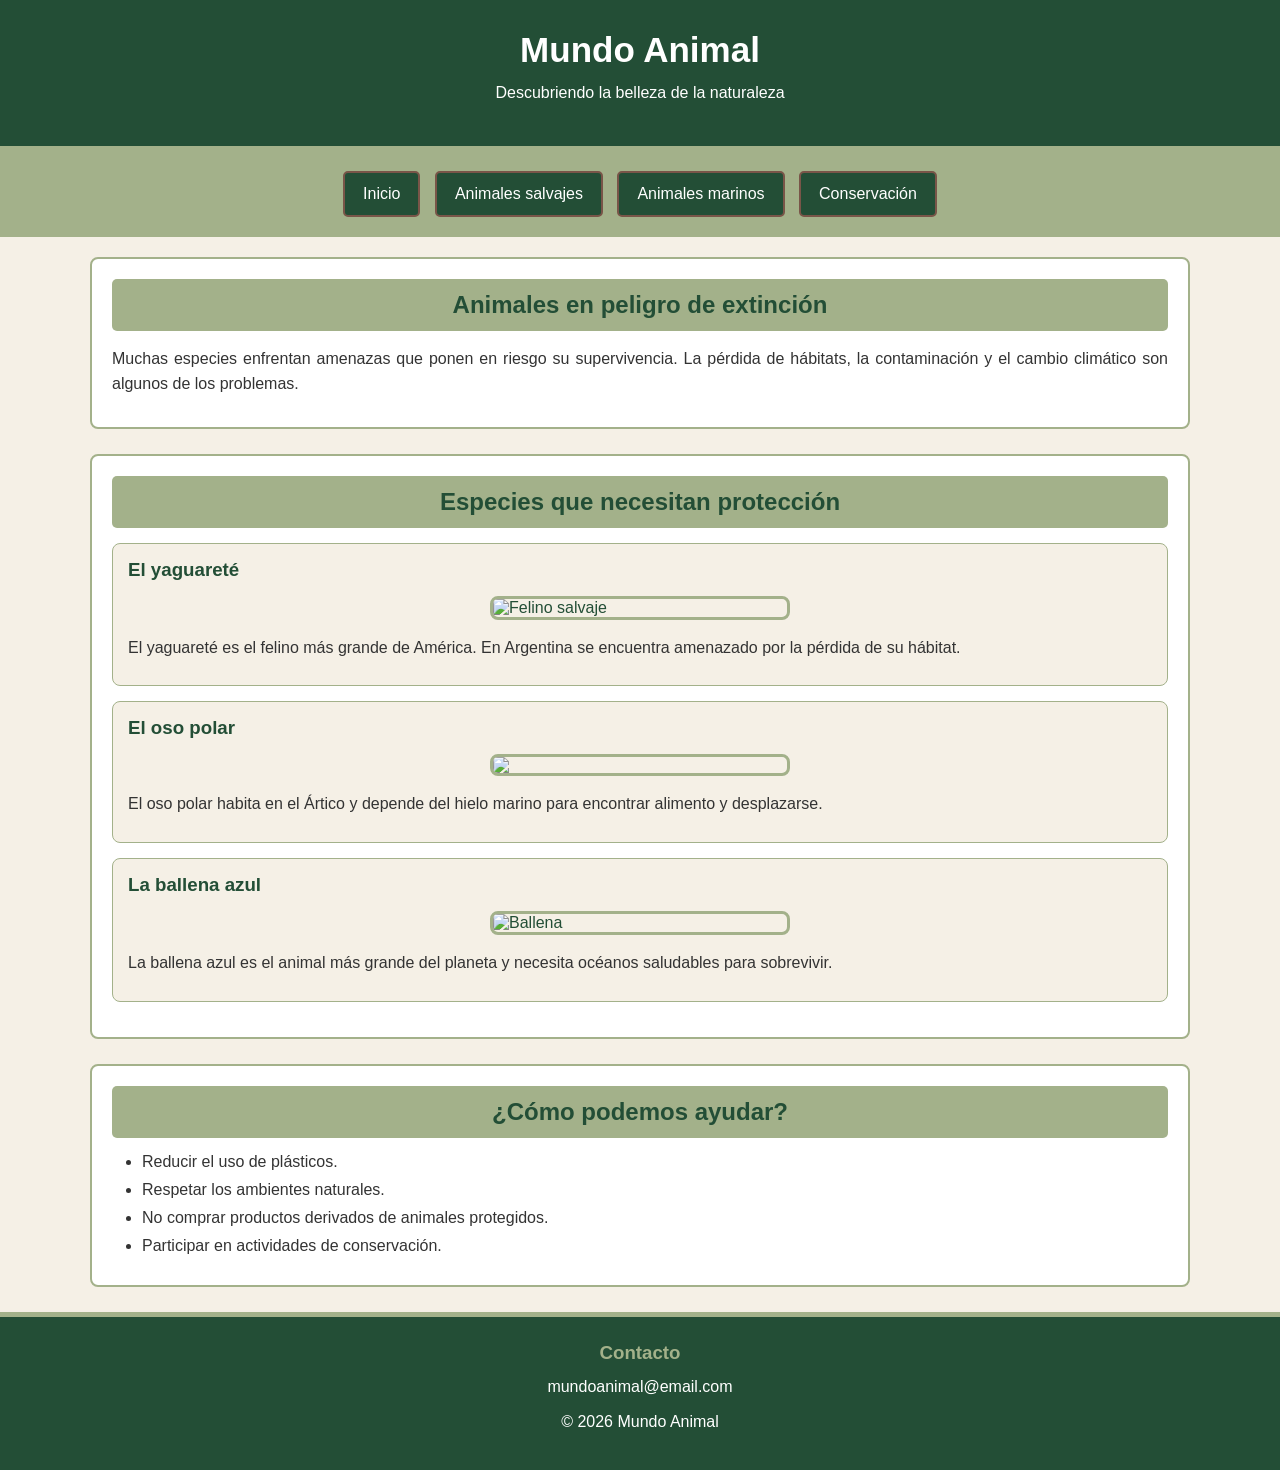
==== concervacion.html @ e02d103d "hola" ====
<!DOCTYPE html>
<html lang="es">
<head>
    <meta charset="UTF-8">
    <meta name="viewport" content="width=device-width, initial-scale=1.0">
    <title>Conservación - Mundo Animal</title>
    <link rel="stylesheet" href="style.css">
</head>
<body>

<header>
    <h1>Mundo Animal</h1>
    <p>Descubriendo la belleza de la naturaleza</p>
</header>

<nav>
    <a href="index.html">Inicio</a>
    <a href="salvajes.html">Animales salvajes</a>
    <a href="marinos.html">Animales marinos</a>
    <a href="conservacion.html">Conservación</a>
</nav>

<main>
    <section>
        <h2>Animales en peligro de extinción</h2>
        <p>
            Muchas especies enfrentan amenazas que ponen en riesgo
            su supervivencia. La pérdida de hábitats, la contaminación
            y el cambio climático son algunos de los problemas.
        </p>
    </section>

    <section>
        <h2>Especies que necesitan protección</h2>

        <article>
            <h3>El yaguareté</h3>
            <img src="https://images.unsplash.com/photo-1561731216-c3a4d99437d5?w=600" alt="Felino salvaje">
            <p>El yaguareté es el felino más grande de América. En Argentina se encuentra amenazado por la pérdida de su hábitat.</p>
        </article>

        <article>
            <h3>El oso polar</h3>
            <img src= alt="Oso polar">
            <p>El oso polar habita en el Ártico y depende del hielo marino para encontrar alimento y desplazarse.</p>
        </article>

        <article>
            <h3>La ballena azul</h3>
            <img src="https://images.unsplash.com/photo-1568430462989-44163eb1752f?w=600" alt="Ballena">
            <p>La ballena azul es el animal más grande del planeta y necesita océanos saludables para sobrevivir.</p>
        </article>
    </section>

    <section>
        <h2>¿Cómo podemos ayudar?</h2>
        <ul>
            <li>Reducir el uso de plásticos.</li>
            <li>Respetar los ambientes naturales.</li>
            <li>No comprar productos derivados de animales protegidos.</li>
            <li>Participar en actividades de conservación.</li>
        </ul>
    </section>
</main>

<footer>
    <h3>Contacto</h3>
    <p>mundoanimal@email.com</p>
    <p>© 2026 Mundo Animal</p>
</footer>

</body>
</html>
---- style.css ----
/* ESTILO GENERAL */
* {
    margin: 0;
    padding: 0;
    box-sizing: border-box;
}

body {
    background-color: #F5F0E6;
    color: #234E36;
    font-family: Verdana, sans-serif;
}

/* ENCABEZADO */
header {
    background-color: #234E36;
    color: white;
    text-align: center;
    padding: 30px;
    border-bottom: 5px solid #A3B18A;
}

header h1 {
    font-size: 35px;
    margin-bottom: 10px;
}

header p {
    color: white;
    text-align: center;
}

/* MENÚ DE NAVEGACIÓN */
nav {
    background-color: #A3B18A;
    text-align: center;
    padding: 15px;
}

nav a {
    display: inline-block;
    background-color: #234E36;
    color: white;
    text-decoration: none;
    padding: 12px 18px;
    margin: 5px;
    border: 2px solid #795548;
    border-radius: 5px;
}

nav a:hover {
    background-color: #795548;
}

/* CONTENIDO PRINCIPAL */
main {
    width: 90%;
    max-width: 1100px;
    margin: 20px auto;
}

section {
    background-color: white;
    border: 2px solid #A3B18A;
    border-radius: 8px;
    padding: 20px;
    margin-bottom: 25px;
}

h2 {
    background-color: #A3B18A;
    color: #234E36;
    text-align: center;
    padding: 12px;
    margin-bottom: 15px;
    border-radius: 5px;
}

h3 {
    color: #234E36;
    margin-bottom: 10px;
}

p {
    color: #333333;
    line-height: 1.6;
    margin-bottom: 10px;
    text-align: justify;
}

/* ARTÍCULOS */
article {
    background-color: #F5F0E6;
    border: 1px solid #A3B18A;
    border-radius: 8px;
    padding: 15px;
    margin: 15px 0;
}

/* IMÁGENES */
main img {
    display: block;
    width: 300px;
    max-width: 100%;
    height: auto;
    margin: 15px auto;
    border: 3px solid #A3B18A;
    border-radius: 8px;
}

/* LISTAS */
ul {
    padding-left: 30px;
    color: #333333;
}

li {
    margin: 10px 0;
}

/* ENLACES */
main a {
    color: #234E36;
    font-weight: bold;
}

/* PIE DE PÁGINA */
footer {
    background-color: #234E36;
    color: white;
    text-align: center;
    padding: 25px;
    border-top: 5px solid #A3B18A;
}

footer h3 {
    color: #A3B18A;
}

footer p {
    color: white;
    text-align: center;
}

/* ADAPTACIÓN A CELULARES */
@media (max-width: 600px) {
    nav a {
        display: block;
    }

    main {
        width: 95%;
    }

    header h1 {
        font-size: 27px;
    }
}
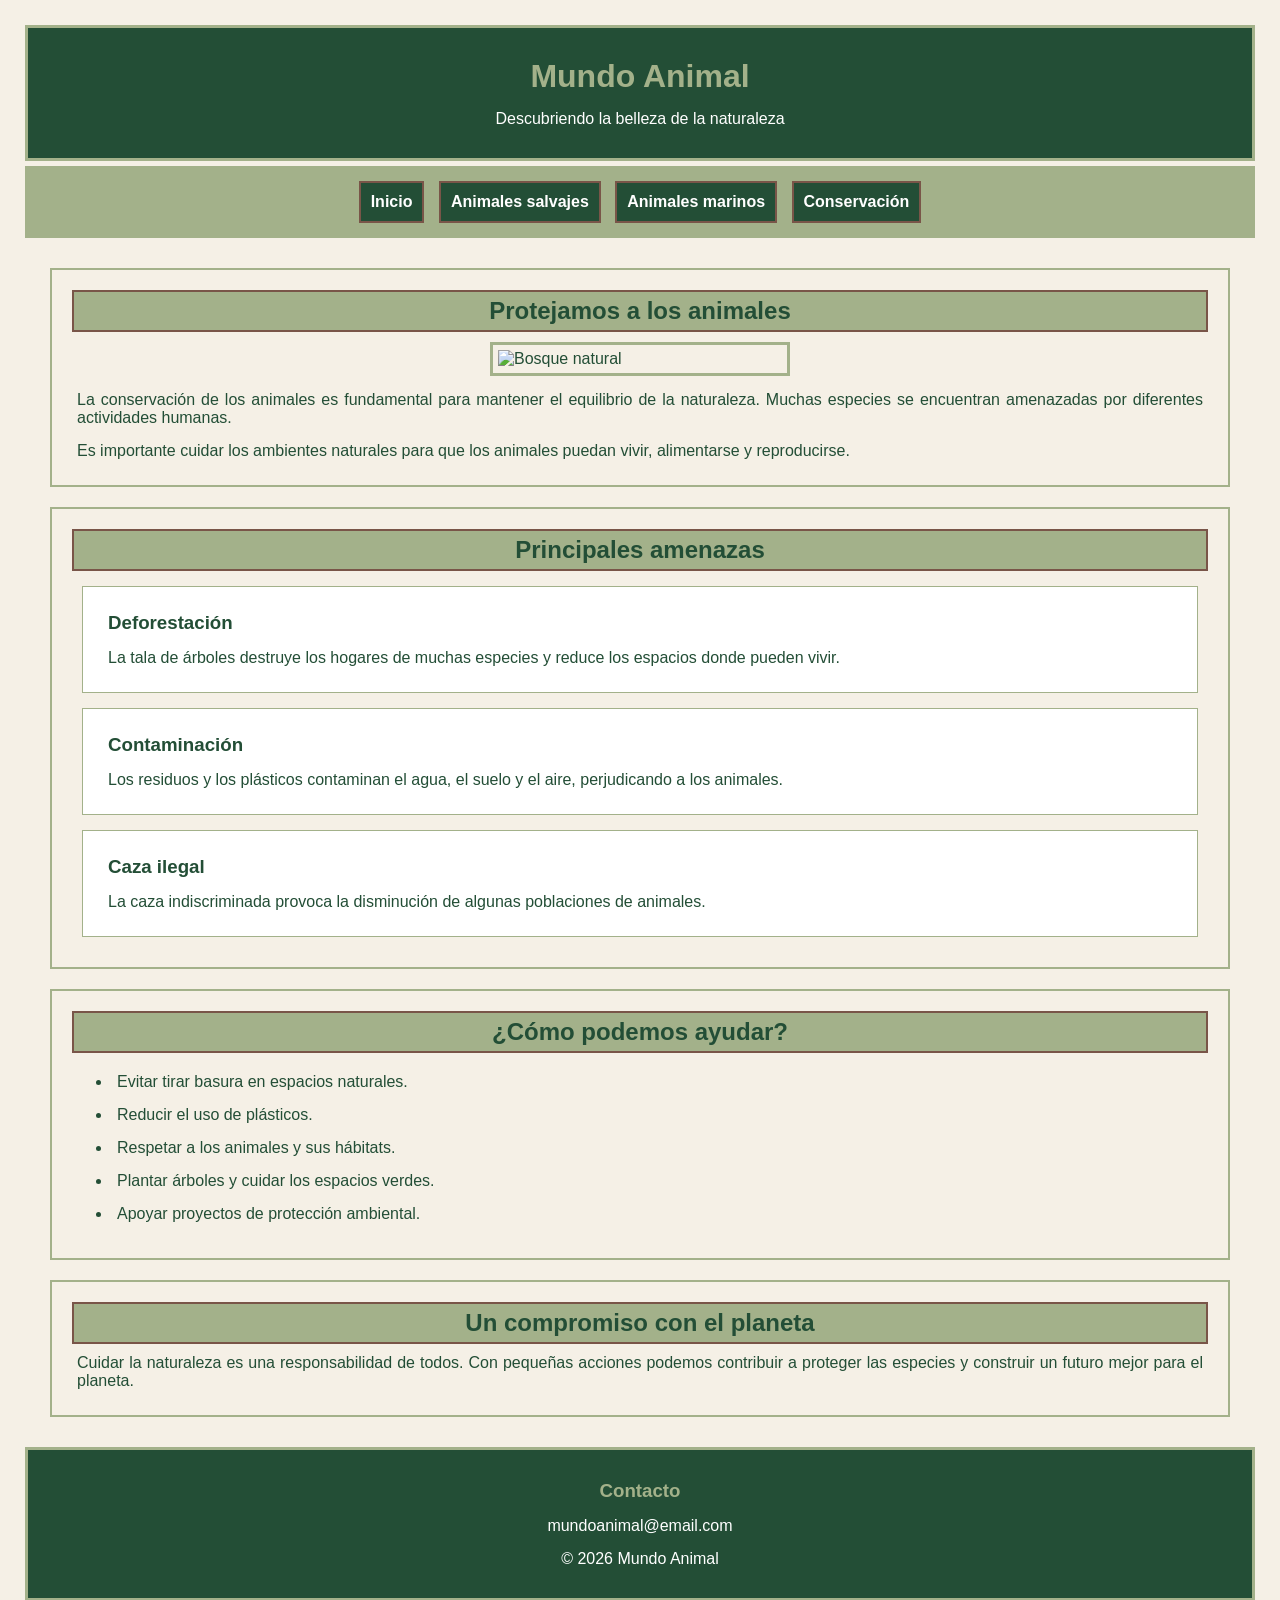
==== commit e93f8bfc: "hola" ====
--- a/concervacion.html
+++ b/concervacion.html
@@ -7,6 +7,7 @@
     <title>Conservación - Mundo Animal</title>
     <link rel="stylesheet" href="style.css">
 </head>
+
 <body>
 
 <header>
@@ -22,46 +23,74 @@
 </nav>
 
 <main>
-    <section>
-        <h2>Animales en peligro de extinción</h2>
+
+<section>
+    <h2>Protejamos a los animales</h2>
+
+    <img src="https://images.unsplash.com/photo-1473448912268-2022ce9509d8?w=800" alt="Bosque natural">
+
+    <p>
+        La conservación de los animales es fundamental para
+        mantener el equilibrio de la naturaleza. Muchas especies
+        se encuentran amenazadas por diferentes actividades humanas.
+    </p>
+
+    <p>
+        Es importante cuidar los ambientes naturales para que
+        los animales puedan vivir, alimentarse y reproducirse.
+    </p>
+</section>
+
+<section>
+    <h2>Principales amenazas</h2>
+
+    <article>
+        <h3>Deforestación</h3>
         <p>
-            Muchas especies enfrentan amenazas que ponen en riesgo
-            su supervivencia. La pérdida de hábitats, la contaminación
-            y el cambio climático son algunos de los problemas.
+            La tala de árboles destruye los hogares de muchas
+            especies y reduce los espacios donde pueden vivir.
         </p>
-    </section>
+    </article>
 
-    <section>
-        <h2>Especies que necesitan protección</h2>
+    <article>
+        <h3>Contaminación</h3>
+        <p>
+            Los residuos y los plásticos contaminan el agua,
+            el suelo y el aire, perjudicando a los animales.
+        </p>
+    </article>
 
-        <article>
-            <h3>El yaguareté</h3>
-            <img src="https://images.unsplash.com/photo-1561731216-c3a4d99437d5?w=600" alt="Felino salvaje">
-            <p>El yaguareté es el felino más grande de América. En Argentina se encuentra amenazado por la pérdida de su hábitat.</p>
-        </article>
+    <article>
+        <h3>Caza ilegal</h3>
+        <p>
+            La caza indiscriminada provoca la disminución
+            de algunas poblaciones de animales.
+        </p>
+    </article>
+</section>
 
-        <article>
-            <h3>El oso polar</h3>
-            <img src= alt="Oso polar">
-            <p>El oso polar habita en el Ártico y depende del hielo marino para encontrar alimento y desplazarse.</p>
-        </article>
+<section>
+    <h2>¿Cómo podemos ayudar?</h2>
 
-        <article>
-            <h3>La ballena azul</h3>
-            <img src="https://images.unsplash.com/photo-1568430462989-44163eb1752f?w=600" alt="Ballena">
-            <p>La ballena azul es el animal más grande del planeta y necesita océanos saludables para sobrevivir.</p>
-        </article>
-    </section>
+    <ul>
+        <li>Evitar tirar basura en espacios naturales.</li>
+        <li>Reducir el uso de plásticos.</li>
+        <li>Respetar a los animales y sus hábitats.</li>
+        <li>Plantar árboles y cuidar los espacios verdes.</li>
+        <li>Apoyar proyectos de protección ambiental.</li>
+    </ul>
+</section>
 
-    <section>
-        <h2>¿Cómo podemos ayudar?</h2>
-        <ul>
-            <li>Reducir el uso de plásticos.</li>
-            <li>Respetar los ambientes naturales.</li>
-            <li>No comprar productos derivados de animales protegidos.</li>
-            <li>Participar en actividades de conservación.</li>
-        </ul>
-    </section>
+<section>
+    <h2>Un compromiso con el planeta</h2>
+
+    <p>
+        Cuidar la naturaleza es una responsabilidad de todos.
+        Con pequeñas acciones podemos contribuir a proteger
+        las especies y construir un futuro mejor para el planeta.
+    </p>
+</section>
+
 </main>
 
 <footer>
--- a/style.css
+++ b/style.css
@@ -1,8 +1,7 @@
 
-/* ESTILO GENERAL */
 * {
-    margin: 0;
-    padding: 0;
+    margin: 5px;
+    padding: 5px;
     box-sizing: border-box;
 }
 
@@ -12,18 +11,16 @@
     font-family: Verdana, sans-serif;
 }
 
-/* ENCABEZADO */
 header {
     background-color: #234E36;
     color: white;
     text-align: center;
-    padding: 30px;
-    border-bottom: 5px solid #A3B18A;
+    border: 3px solid #A3B18A;
+    padding: 20px;
 }
 
 header h1 {
-    font-size: 35px;
-    margin-bottom: 10px;
+    color: #A3B18A;
 }
 
 header p {
@@ -31,111 +28,98 @@
     text-align: center;
 }
 
-/* MENÚ DE NAVEGACIÓN */
 nav {
     background-color: #A3B18A;
     text-align: center;
-    padding: 15px;
+    padding: 10px;
 }
 
 nav a {
-    display: inline-block;
     background-color: #234E36;
     color: white;
     text-decoration: none;
-    padding: 12px 18px;
-    margin: 5px;
+    padding: 10px;
     border: 2px solid #795548;
-    border-radius: 5px;
+    display: inline-block;
+    font-weight: bold;
 }
 
 nav a:hover {
     background-color: #795548;
 }
 
-/* CONTENIDO PRINCIPAL */
 main {
-    width: 90%;
-    max-width: 1100px;
-    margin: 20px auto;
+    background-color: #F5F0E6;
 }
 
-section {
-    background-color: white;
-    border: 2px solid #A3B18A;
-    border-radius: 8px;
-    padding: 20px;
-    margin-bottom: 25px;
+h1, h2 {
+    text-align: center;
 }
 
 h2 {
+    color: #234E36;
     background-color: #A3B18A;
-    color: #234E36;
-    text-align: center;
-    padding: 12px;
-    margin-bottom: 15px;
-    border-radius: 5px;
+    border: 2px solid #795548;
 }
 
 h3 {
     color: #234E36;
-    margin-bottom: 10px;
 }
 
 p {
-    color: #333333;
-    line-height: 1.6;
-    margin-bottom: 10px;
+    color: #234E36;
+    font-family: Verdana, sans-serif;
     text-align: justify;
 }
 
-/* ARTÍCULOS */
-article {
+section {
     background-color: #F5F0E6;
-    border: 1px solid #A3B18A;
-    border-radius: 8px;
+    border: 2px solid #A3B18A;
+    margin: 20px;
     padding: 15px;
-    margin: 15px 0;
 }
 
-/* IMÁGENES */
-main img {
-    display: block;
-    width: 300px;
-    max-width: 100%;
-    height: auto;
-    margin: 15px auto;
-    border: 3px solid #A3B18A;
-    border-radius: 8px;
+article {
+    background-color: white;
+    border: 1px solid #A3B18A;
+    margin: 15px;
+    padding: 15px;
 }
 
-/* LISTAS */
-ul {
-    padding-left: 30px;
-    color: #333333;
+main img {
+    width: 300px;
+    max-width: 90%;
+    height: auto;
+    display: block;
+    margin: 10px auto;
+    border: 3px solid #A3B18A;
 }
 
-li {
-    margin: 10px 0;
-}
-
-/* ENLACES */
 main a {
+    background-color: #A3B18A;
     color: #234E36;
+    text-decoration: none;
+    border: 2px solid #234E36;
+    padding: 8px;
+    display: inline-block;
     font-weight: bold;
 }
 
-/* PIE DE PÁGINA */
+main a:hover {
+    background-color: #795548;
+    color: white;
+}
+
+ul {
+    padding-left: 35px;
+}
+
 footer {
     background-color: #234E36;
     color: white;
     text-align: center;
-    padding: 25px;
-    border-top: 5px solid #A3B18A;
-}
-
-footer h3 {
-    color: #A3B18A;
+    border: 3px solid #A3B18A;
+    padding: 20px;
 }
 
 footer p {
@@ -143,17 +127,6 @@
     text-align: center;
 }
 
-/* ADAPTACIÓN A CELULARES */
-@media (max-width: 600px) {
-    nav a {
-        display: block;
-    }
-
-    main {
-        width: 95%;
-    }
-
-    header h1 {
-        font-size: 27px;
-    }
+footer h3 {
+    color: #A3B18A;
 }
